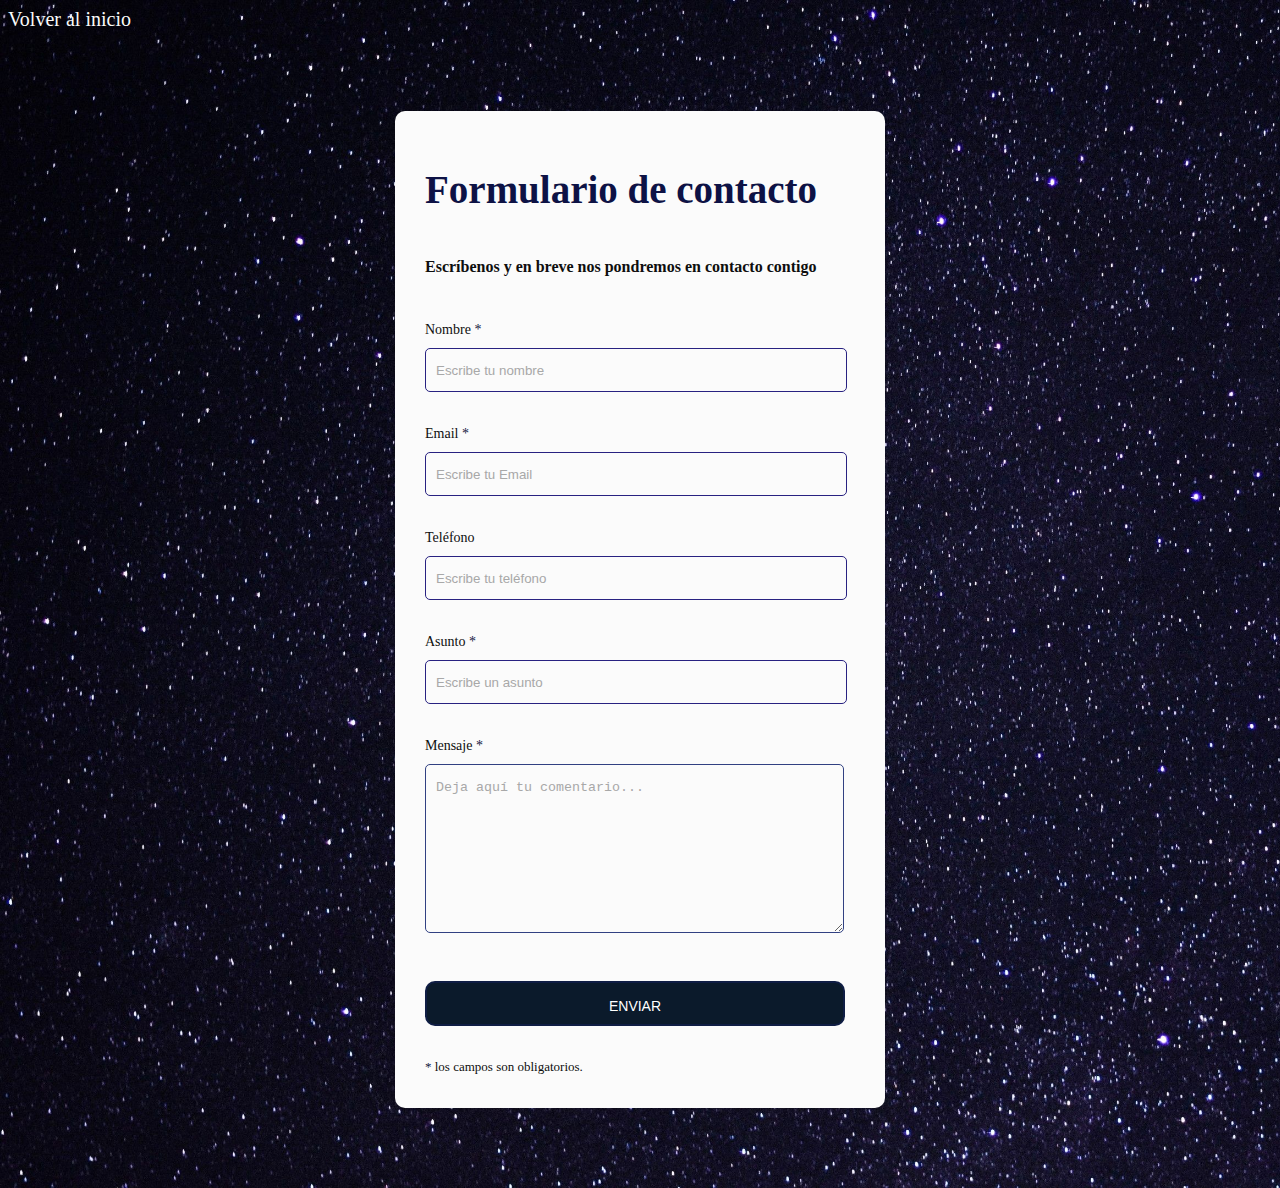
==== Paginas/contacto.html @ 4e6107b5 "finished" ====
<!DOCTYPE html>
<html lang="en">
<head>
    <meta charset="UTF-8">
    <meta http-equiv="X-UA-Compatible" content="IE=edge">
    <meta name="viewport" content="width=device-width, initial-scale=1.0">
    <link rel="stylesheet" href="contacto.css" />
    <title>Contacto</title>
</head>
<body>

          
          
          <a class="volver" href="../app.html">Volver al inicio</a> 
          <div class="contact_form">
        
            <div class="formulario">      
              <h1>Formulario de contacto</h1>
                <h3>Escríbenos y en breve nos pondremos en contacto contigo</h3>
        
        
                  <form action="submeter-formulario.php" method="post">       
        
                    
                        <p>
                          <label for="nombre" class="colocar_nombre">Nombre
                            <span class="obligatorio">*</span>
                          </label>
                            <input type="text" name="introducir_nombre" id="nombre" required="obligatorio" placeholder="Escribe tu nombre">
                        </p>
                      
                        <p>
                          <label for="email" class="colocar_email">Email
                            <span class="obligatorio">*</span>
                          </label>
                            <input type="email" name="introducir_email" id="email" required="obligatorio" placeholder="Escribe tu Email">
                        </p>
                    
                        <p>
                          <label for="telefone" class="colocar_telefono">Teléfono
                          </label>
                            <input type="tel" name="introducir_telefono" id="telefono" placeholder="Escribe tu teléfono">
                        </p>    
                      
                         
                      
                        <p>
                          <label for="asunto" class="colocar_asunto">Asunto
                            <span class="obligatorio">*</span>
                          </label>
                            <input type="text" name="introducir_asunto" id="assunto" required="obligatorio" placeholder="Escribe un asunto">
                        </p>    
                      
                        <p>
                          <label for="mensaje" class="colocar_mensaje">Mensaje
                            <span class="obligatorio">*</span>
                          </label>                     
                                            <textarea name="introducir_mensaje" class="texto_mensaje" id="mensaje" required="obligatorio" placeholder="Deja aquí tu comentario..."></textarea> 
                                        </p>                    
                      
                        <button type="submit" name="enviar_formulario" id="enviar"><p>Enviar</p></button>
        
                        <p class="aviso">
                          <span class="obligatorio"> * </span>los campos son obligatorios.
                        </p>          
                    
                  </form>
            </div>  
          </div>
     
       

</body>
</html>
---- Paginas/contacto.css ----
@import url(https://fonts.googleapis.com/css?family=Noto+Sans);


body{
    background-image: 
    url(../imagenes/contactoFondo.jpeg) ;
  background-size: cover;
  scroll-behavior: smooth;
}

.volver{
    text-align: center;
  color: rgb(251, 251, 250);
  font-size: 20px;
  font-family: 'Times New Roman', Times, serif;
  text-decoration: none;
}



.contact_form{  
  width: 460px; 
  height: auto;
  margin: 80px auto;
  border-radius: 10px;  
  padding-top: 30px;
  padding-bottom: 20px;  
  background-color: #fbfbfb; 
  padding-left: 30px; 
}


input{
  background-color: #fbfbfb; 
  width: 408px; 
  height: 40px; 
  border-radius: 5px;  
  border-style: solid; 
  border-width: 1px; 
  border-color: #282281; 
  margin-top: 10px;  
  padding-left: 10px;
  margin-bottom: 20px; 
}


textarea{
  background-color: #fbfbfb; 
  width: 405px; 
  height: 150px; 
  border-radius: 5px;  
  border-style: solid; 
  border-width: 1px; 
  border-color: #314182; 
  margin-top: 10px;  
  padding-left: 10px;
  margin-bottom: 20px; 
  padding-top: 15px; 
}


label{
  display: block; 
  float: center;  
}


button{
  height: 45px; 
  padding-left: 5px;
  padding-right: 5px;   
  margin-bottom: 20px; 
  margin-top: 10px;   
  text-transform: uppercase;
  background-color: #0b1a2b; 
  border-color: #0f1d44; 
  border-style: solid; 
  border-radius: 10px;  
  width: 420px;   
  cursor: pointer;
}


button p{
  color: #fff; 
}


span{
  color: #13163e; 
}


.aviso{
  font-size: 13px;  
  color: #0e0e0e;  
}


h1{
  font-size: 39px;  
  text-align: letf; 
  padding-bottom: 20px; 
  color: #0d1245;
}


h3{
  font-size: 16px; 
  padding-bottom: 30px;
  color: #0e0e0e;   
}


p{
  font-size: 14px; 
  color: #0e0e0e; 
}


::-webkit-input-placeholder {
 color: #a8a8a8;
}


::-webkit-textarea-placeholder {
 color: #a8a8a8;
}


.formulario input:focus{
  outline:0;
  border: 1px solid #000000;
}


.formulario textarea:focus{
  outline:0;
  border: 1px solid #000000;
}
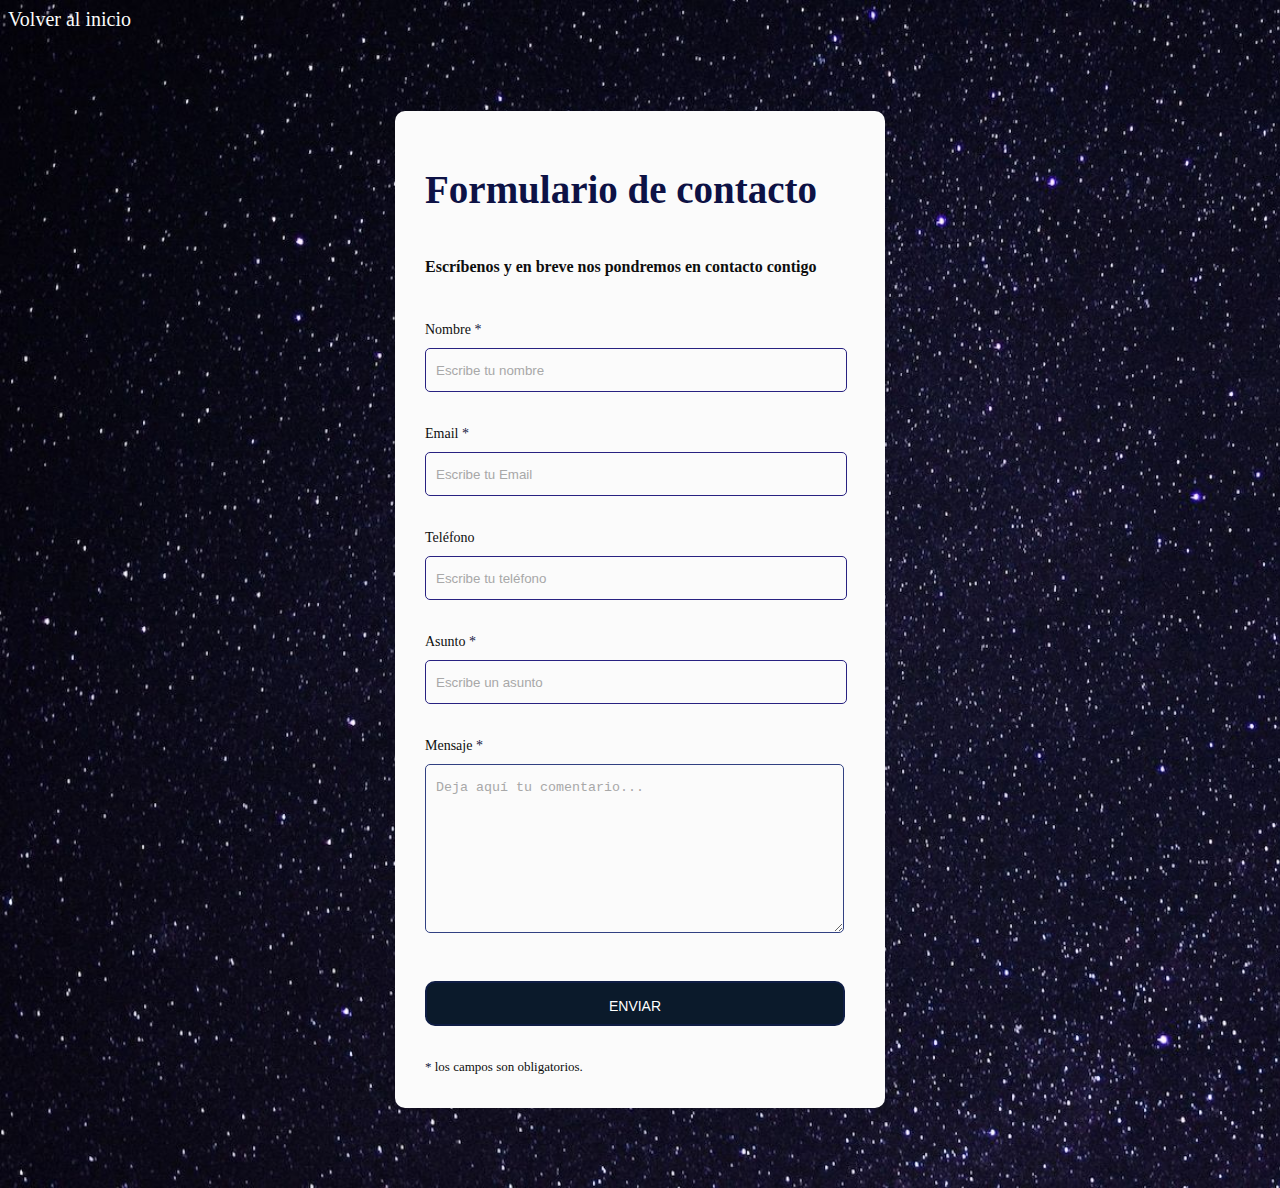
==== commit 8cc374d8: "feature: added firebase hosting, fix:change routes" ====
--- a/Paginas/contacto.html
+++ b/Paginas/contacto.html
@@ -11,7 +11,7 @@
 
           
           
-          <a class="volver" href="../app.html">Volver al inicio</a> 
+          <a class="volver" href="../index.html">Volver al inicio</a> 
           <div class="contact_form">
         
             <div class="formulario">      
